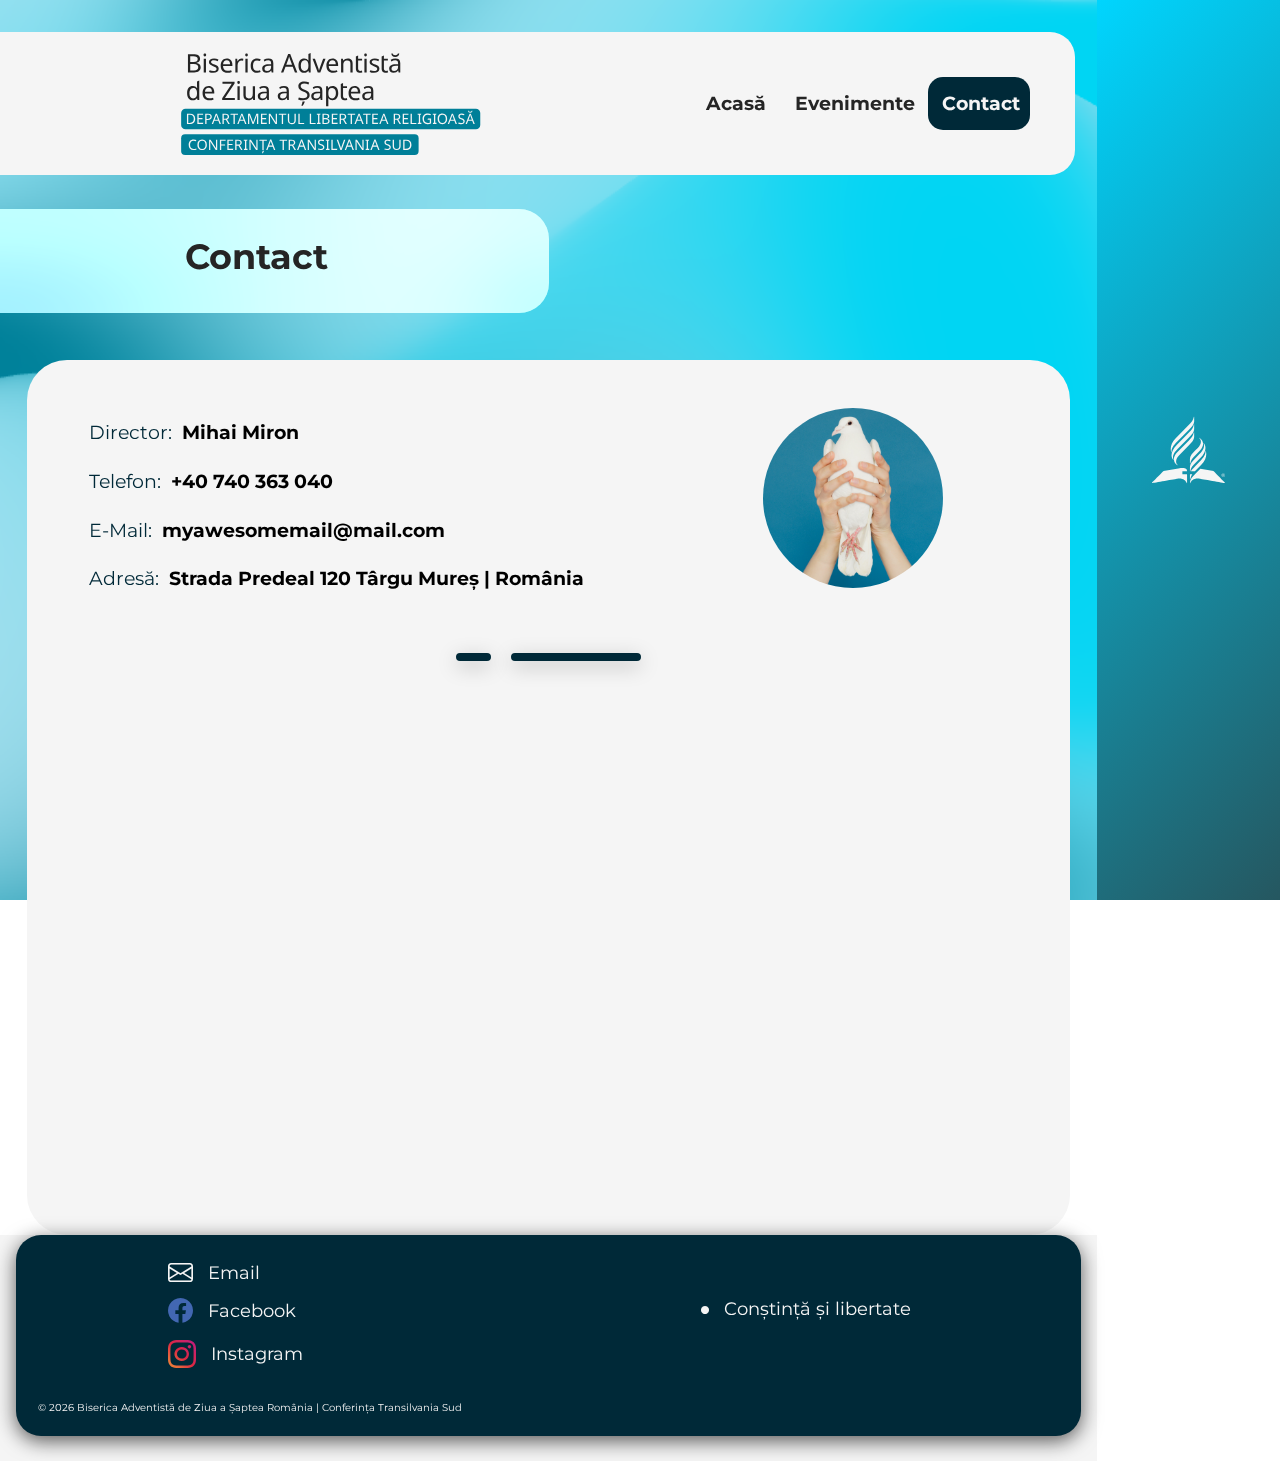
==== contact.html @ 37dcbc88 "adding contact" ====
<!DOCTYPE html>

<html lang="ro">

    <head>
        <meta charset="utf-8">
        <meta name="viewport" content="width=device-width, initial-scale=1.0, viewport-fit=cover">
        <meta name="title" content="Departamentul Libertatea Religioasă | Conferința Transilvania Sud">
        <meta name="description"
            content='Site-ul oficial al departamentul "Libertatea Religioasă" al conferinței Transilvania-Sud'>
        <meta name="keywords" content="">
        <meta name="robots" content="index, follow">
        <meta name="language" content="Romanian">
        <meta name="copyright" content="Victor Greavu">
        <title>Departamentul Libertatea Religioasă | Conferința Transilvania Sud</title>
        <link rel="icon" type="image/png" href="img/favicon.png" />
        <link rel="stylesheet"
            href="https://fonts.googleapis.com/css2?family=Montserrat:ital,wght@0,100;0,200;0,300;0,400;0,500;0,600;0,700;0,900;1,100;1,200;1,300;1,400;1,500;1,600;1,700;1,800;1,900&display=swap">
        <link rel="stylesheet" href="https://cdn.jsdelivr.net/npm/bootstrap-icons@1.5.0/font/bootstrap-icons.css">
        <link href="https://stackpath.bootstrapcdn.com/bootstrap/4.3.1/css/bootstrap.min.css" rel="stylesheet">
        <link rel="stylesheet" href="./css/styles.css" type="text/css">
        <link rel="stylesheet" href="./css/contact-style.css" type="text/css">
    </head>

    <body>
        <!-- The menu overlay -->
        <div id="my-nav-background" class="overlay">
        </div>
        <div id="my-nav" class="overlay-container">
            <div class="overlay-content">
                <!-- Close Button -->
                <div class="close-btn-background">
                    <a href="javascript:void(0)" class="close-btn" onclick="closeNav(); enableScrolling()">&times;</a>
                </div>
                <!-- Menu Buttons -->
                <ul class="overlay-buttons">
                    <li class="overlay-item">
                        <a class="overlay-link" href="./index.html" onclick="closeNav(); enableScrolling()">Acasă</a>
                    </li>
                    <li class="overlay-item">
                        <a class="overlay-link" href="./evenimente.html"
                            onclick="closeNav(); enableScrolling()">Evenimente</a>
                    </li>
                    <li class="overlay-item">
                        <a class="overlay-link" href="./contact.html"
                            onclick="closeNav(); enableScrolling()">Contact</a>
                    </li>
                    <!-- Church Symbol -->
                    <img class="church-logo" src="./img/20211024_biserica_adventista_LR_TransSud_Symbol.svg" alt="Logo">
                    <!-- Paragraph -->
                    <p class="overlay-p">Biserica Adventistă de Ziua a Șaptea România<br>Conferința Transilvania Sud
                    </p>
                </ul>
            </div>

        </div>
        <!-- Gradient -->
        <canvas id="gradient-canvas" data-transition-in></canvas>
        <!-- Sabbath Column -->
        <a class="sabbath-column" id="sabbath-column-button" onclick="openNav(); disableScrolling()">
            <img class="symbol" src="./img/20211024_biserica_adventista_LR_TransSud_Symbol.svg" alt="Logo">
        </a>
        <!-- Navbar -->
        <nav id="navbar-bar" class="navbar my-nav my-menu">
            <div id="navbar-brand" class="navbar-brand">
                <!-- Church Department -->
                <a class="church-name-button brand-name" href="./index.html">
                    <img class="church-name-logo" id="church-name-logo"
                        src="./img/20211024_biserica_adventista_LR_TransSud_L Secondary.svg" alt="Logo">
                </a>
            </div>
            <!-- Buttons -->
            <div class="navbar-nav desktop-nav">
                <div class="link-list">
                    <li class="nav-item">
                        <a class="navbar-button" href="./index.html">
                            <span>Acasă</span>
                        </a>
                    </li>
                    <li class="nav-item">
                        <a class="navbar-button" href="./evenimente.html">
                            <span>Evenimente</span>
                        </a>
                    </li>
                    <li class="nav-item">
                        <a class="navbar-button  active-tab" href="./contact.html">
                            <span>Contact</span>
                        </a>
                    </li>
                </div>
            </div>
            <!-- Mobile Menu -->
            <div class="navbar-toggler">
                <a class="mobile-navbar-button navbar-button" id="mobile-navbar-button"
                    onclick="openNav(); disableScrolling()">
                    <i class=" bi bi-list"></i>
                </a>
            </div>
        </nav>
        <!-- Scroll To Top Button -->
        <button type="button" class="scroll-to-top-btn" id="scroll-to-top-btn">
            <i class="bi bi-chevron-bar-up"></i>
        </button>
        <!-- Main -->
        <main id="main" class="no-blur-filter">
            <div id="banner-title" class="banner">
                <div class="title-container">
                    <div id="title-box" class="title-box">
                        <h1 class="title">Contact</h1>
                    </div>
                </div>
            </div>
            <section class="all-sections">
                <br>
                <br>
                <section class="contact">
                    <div class="row">
                        <div class="col-lg-7 col-md-12">
                            <div class="contact-info">

                                <div class="contact-element">
                                    <span class="contact-element-title">Director: </span>
                                    <span class="contact-element-description">Mihai Miron</span>
                                </div>

                                <div class="contact-element">
                                    <span class="contact-element-title">Telefon: </span>
                                    <a href="tel: +40740363040" class="contact-element-description">+40 740 363 040</a>
                                </div>

                                <div class="contact-element">
                                    <span class="contact-element-title">E-Mail: </span>
                                    <a href="mailto:" class="contact-element-description">myawesomemail@mail.com</a>
                                </div>

                                <div class="contact-element">
                                    <span class="contact-element-title">Adresă: </span>
                                    <a href="https://goo.gl/maps/DWB1wqskMsj88vGY6" target="_blank"
                                        class="contact-element-description">Strada Predeal 120 Târgu
                                        Mureș | România</a>
                                </div>

                            </div>
                        </div>
                        <div class="col-lg-5 col-md-12">
                            <img class="image-contact" src="img/pigeon.jpg" alt="Pigeon">
                        </div>
                    </div>
                </section>
                <div class="line-container">
                    <div class="line-short"></div>
                    <div class="line-long"></div>
                </div>
                <section class="map-section">
                    <iframe class="map"
                        src="https://www.google.com/maps/embed?pb=!1m18!1m12!1m3!1d2744.607123065281!2d24.571430215773173!3d46.53567566932918!2m3!1f0!2f0!3f0!3m2!1i1024!2i768!4f13.1!3m3!1m2!1s0x474bb7ad84c1d309%3A0x69d29d4b7f79573b!2sStrada%20Predeal%20120%2C%20T%C3%A2rgu%20Mure%C8%99!5e0!3m2!1sen!2sro!4v1660755055687!5m2!1sen!2sro"
                        width="600" height="450" style="border:0;" allowfullscreen="" loading="lazy"
                        referrerpolicy="no-referrer-when-downgrade"></iframe>
                </section>
                <br>
            </section>
            <!-- Footer -->
            <footer>
                <div class="footer-bg">
                    <!-- Social Media -->
                    <div class="row">
                        <div class="col-lg-6 col-md-12">
                            <div class="social-media">
                                <a class="social-media-button" href="mailto: transilvaniasud@adventist.ro"
                                    target="_blank">
                                    <div class="social-media-icon icon-email"><i class="bi bi-envelope"></i></div>
                                    <span>Email</span>
                                </a>
                                <a class="social-media-button" href="https://www.facebook.com/adventistsud"
                                    target="_blank">
                                    <div class="social-media-icon icon-facebook"><i class="bi bi-facebook"></i></div>
                                    <span>Facebook</span>
                                </a>
                                <a class="social-media-button"
                                    href="https://www.instagram.com/conferinta.transilvania.sud" target="_blank">
                                    <div class="social-media-icon icon-instagram">
                                        <h3><i class="bi bi-instagram"></i></h3>
                                    </div><span>Instagram</span>
                                </a>
                            </div>
                        </div>
                        <div class="col-lg-6 col-md-12">
                            <div class="useful-links">
                                <a class="useful-links-button" href="https://constiintasilibertate.ro/" target="_blank">
                                    <div class="useful-links-icon"><i class="bi bi-circle-fill"></i></div>
                                    <span>Conștință și libertate</span>
                                </a>
                            </div>
                        </div>
                    </div>
                    <!-- Copyright -->
                    <div class="copyright">
                        <a class="copyright" id="copyright" href="https://adventistsud.ro" target="_blank"></a>
                    </div>
                </div>
            </footer>
        </main>
        <script src="https://ajax.googleapis.com/ajax/libs/jquery/3.6.0/jquery.min.js"></script>
        <script src="./js/script.js"></script>
        <script type="module" src="./js/scriptGradient.js"></script>
    </body>

</html>
---- css/styles.css ----
/* General */
html * {
    font-family: 'Montserrat';
    box-sizing: border-box;
}

html,
body {
    height: 100vh;
    width: 100%;
    scroll-behavior: smooth;
}

.row {
    margin: 0;
}

a:hover {
    text-decoration: none;
    color: #f5f5f5;
}

p {
    margin: 0;
}

#main {
    width: 85.72%;
}

/* Show/Hide Elements */
.elements-hide {
    transition: 0.5s;
    opacity: 0;
}

.elements-visible {
    transition: 0.5s;
    opacity: 1;
}

/* Gradient */
#gradient-canvas {
    position: fixed;
    height: 100vh;
    width: 100%;
    --gradient-color-1: #9ae1f0;
    --gradient-color-2: #cbdfeb;
    --gradient-color-3: #007f98;
    --gradient-color-4: #00d5f3;
    z-index: -2;
}

/* Menu Overlay */
.overlay {
    -webkit-backdrop-filter: blur(40px) contrast(90%);
    backdrop-filter: blur(40px) contrast(90%);
    position: fixed;
    padding: 0 1rem 1rem;
    height: 100%;
    width: 100%;
    right: 0%;
    z-index: -5;
    opacity: 0;
    transition: .5s;
}

.overlay-container {
    position: fixed;
    padding: 0 1rem 1rem;
    width: 85.68%;
    right: -100%;
    height: 100%;
    background-color: rgba(0, 127, 152, 0.75);
    border-radius: 4vh 0 0 4vh;
    display: flex;
    justify-content: left;
    align-items: flex-start;
    text-align: left;
    z-index: 6;
    transition: right .4s ease-in-out;
}

/* Position the content inside the overlay */
.overlay-content {
    height: 100%;
    overflow-y: scroll;
    right: 7rem;
    display: flex;
    flex-direction: column;
    justify-content: center;
    overflow: hidden;
}

.overlay-buttons {
    display: flex;
    list-style: none;
    flex-direction: column;
    padding-inline-start: 20px;
}

/* The navigation links inside the overlay */
.overlay-link {
    padding: 8px;
    text-decoration: none;
    color: #f5f5f5;
    display: block;
    transition: 0.3s;
    font-size: 40px;
    max-width: 0;
}

.overlay-link:hover,
.overlay-link:focus,
.close-btn:hover,
.close-btn:focus {
    color: #255760;
}

/* Position the close button (top left corner) */
.close-btn-background {
    position: absolute;
    top: 1rem;
    left: -15.5%;
    color: #f5f5f5;
    width: 3rem;
    height: 3rem;
    padding: .6rem;
    border-radius: 50%;
    background-color: rgb(0, 127, 152);
    font-size: 2.7rem;
    line-height: 1.7rem;
    text-align: center;
    cursor: pointer;
    transition: .4s;
}

.close-btn-background:hover {
    background-color: whitesmoke;
    transition: .4s;
}

.close-btn-background:hover>.close-btn {
    color: #255760;
    transition: .4s;
}

.close-btn {
    color: whitesmoke;
}

.church-logo {
    width: 4rem;
    padding: 1em 0 2em 0;
}

.overlay-p {
    color: whitesmoke;
    font-size: 1.2rem;
    cursor: default;
}

/* Sabbath Column */
.sabbath-column {
    position: fixed;
    /* height: calc(100vh - calc(100vh - 100%)); */
    height: 100vh;
    right: 0;
    width: 14.28%;
    background-image: linear-gradient(-45deg, #255760 0%, #00d5fe 100%);
    display: flex;
    align-items: center;
    justify-content: center;
    z-index: 4;
}

.sabbath-column:before {
    position: absolute;
    top: 0;
    right: 0;
    bottom: 0;
    left: 0;
    content: "";
    display: flex;
    align-items: center;
    justify-content: center;
    background-image: linear-gradient(-45deg, #00d5fe 0%, #255760 100%);
    z-index: -1;
    transition: 0.3s linear;
    opacity: 0;
}

.sabbath-column:hover:before {
    opacity: 1;
    cursor: pointer;
}

#navbar {
    transition: .5s;
}

#mobile-navbar-button {
    transition: .5s;
}

/* --- Navbar --- */
#navbar-bar {
    display: flex;
    position: fixed;
    top: 2em;
    flex-wrap: nowrap;
    z-index: 5;
    transition: .4s;
}

.my-menu {
    background-color: whitesmoke;
    flex-direction: row;
    justify-content: space-between;
    border-top-right-radius: 25px;
    border-bottom-right-radius: 25px;
    width: 84%
}

.desktop-nav {
    position: absolute;
    right: 4%;
}

.my-nav .navbar-brand .brand-name {
    display: flex;
    flex-direction: column;
    width: -webkit-fit-content;
    width: -moz-fit-content;
    width: fit-content;
    text-decoration: none;
    color: #252525;
}

.navbar-nav.desktop-nav .link-list {
    display: flex;
    justify-content: flex-end;
    flex-direction: row;
}

.my-nav .navbar-nav .nav-item {
    width: -webkit-fit-content;
    width: -moz-fit-content;
    width: fit-content;
}

.navbar-button {
    font-size: 1.2rem;
    font-weight: 700;
    color: #252525;
    display: flex;
    justify-content: left;
    transition: .4s;
    display: flex;
    align-items: center;
    margin: 0 2%;
    border-radius: 15px;
    padding: 4px 6px;
}

.navbar-button:hover {
    color: #f5f5f5;
    background-color: #002938;
    border-radius: 15px;
    transition: .4s;
}

.active-tab {
    color: #f5f5f5;
    background-color: #002938;
    border-radius: 15px;
}

.navbar-button span {
    display: flex;
    align-items: center;
    padding: .5rem;

}

.navbar-toggler {
    position: absolute;
    right: 4%;
}

/* Mobile Navbar */
.mobile-navbar-button {
    border: 3pt solid #002938;
    color: #002938;
    height: 60px;
    width: 60px;
    background: whitesmoke;
    border-radius: 50px;
    cursor: pointer;
    display: flex;
    align-items: center;
    justify-content: center;
}

.mobile-navbar-button:hover {
    color: whitesmoke !important;
    background-color: #002938;
    border-color: whitesmoke;
    border-radius: 50px;
}

i.bi.bi-list {
    font-size: 1.8em;
}

/* Church Name */
.church-name-logo {
    width: 35vh;
    z-index: 5;
    object-fit: cover;
}

/* --- Sections --- */
.all-sections {
    margin: auto;
    color: #252525;
    background: #f5f5f5;
    max-width: 1240px;
    width: 95%;
}

/* --- Footer --- */
footer {
    display: flex;
    background-color: #f5f5f5;
    text-align: initial;
    color: #f5f5f5;
    justify-content: center;
    padding-bottom: 25px !important;
}

.footer-bg {
    background-color: #002938;
    width: 97%;
    border-radius: 25px;
    box-shadow: 0px 5px 20px rgba(0, 0, 0, 0.65);
}

footer .col-bg-6,
footer .col-md-12 {
    display: grid;
    align-items: left;
    justify-content: left;
    padding-left: 14.28%;
}

/* --- Social Media Buttons --- */
.social-media {
    display: block;
    padding: 20px 0px 20px 0px;
}

.social-media-button {
    display: flex;
    justify-content: left;
    font-size: 18px;
}

.social-media-button .social-media-icon {
    display: flex;
    align-items: center;
}

.social-media-button span {
    display: flex;
    align-items: center;
    color: #f5f5f5;
}

.social-media-icon {
    margin-right: 15px;
    font-size: 25px;
}

.icon-email {
    color: #f5f5f5;
}

.icon-facebook {
    color: #4267B2;
}

.icon-instagram h3 {
    background: #f09433;
    background: -moz-linear-gradient(45deg, #f09433 0%, #e6683c 25%, #dc2743 50%, #cc2366 75%, #bc1888 100%);
    background: -webkit-linear-gradient(45deg, #f09433 0%, #e6683c 25%, #dc2743 50%, #cc2366 75%, #bc1888 100%);
    background: linear-gradient(45deg, #f09433 0%, #e6683c 25%, #dc2743 50%, #cc2366 75%, #bc1888 100%);
    filter: progid: DXImageTransform.Microsoft.gradient(startColorstr='#f09433', endColorstr='#bc1888', GradientType=1);
    -webkit-background-clip: text;
    background-clip: text;
    -webkit-text-fill-color: transparent;
    margin-top: 8px;
}

.icon-instagram i:before {
    display: inline;
}

.social-media-button span:hover {
    text-decoration: underline;
}

/* Useful Links */
.useful-links-button {
    display: flex;
    color: #f5f5f5;
    font-size: 18px;
}

.useful-links-button:hover {
    text-decoration: underline;
}

.useful-links-icon {
    display: flex;
    align-items: center;
    margin-right: 15px;
    font-size: 8px;
}


/* --- Copyright --- */
.copyright {
    display: flex;
    cursor: pointer;
    text-decoration: #f5f5f5;
    color: #f5f5f5;
    margin: 0% 0% 1% 1%;
    font-size: 10px;
}

.copyright:hover {
    text-decoration: underline;
}

/* Scroll Up Button */
.scroll-to-top-btn {
    display: inline-block;
    position: fixed;
    border: none;
    color: #f5f5f5;
    height: 60px;
    width: 60px;
    margin: 0 5px;
    overflow: hidden;
    background: #002938;
    border-radius: 50px;
    cursor: pointer;
    align-items: center;
    justify-content: center;
    text-align: center;
    bottom: 50px;
    right: 1.5%;
    z-index: 100;
    opacity: 0;
    transform: translateY(150px);
    transition: all .5s ease;
    box-shadow: 0px 5px 20px rgba(0, 0, 0, 0.65);
}

.scroll-to-top-btn:hover {
    opacity: 1;
}

i.bi.bi-chevron-bar-up {
    font-size: 1.8em;
}

.show-btn {
    opacity: 0.75;
    transform: translateY(0px);
}

.scroll-to-top-btn:focus {
    outline: none;
}

/* --- Media Queries ---- */

/* Extra small devices (portrait phones, less than 576px)*/
@media (max-width: 576px) {
    .symbol {
        max-width: 90%;
    }

    .desktop-nav {
        visibility: hidden;
    }

    .my-nav .navbar-brand {
        padding-left: 0%;
    }

    .banner-button {
        font-size: 25px;
    }

    .overlay-link {
        font-size: 30px
    }

    .overlay-p {
        font-size: .7rem;
    }

    .copyright {
        font-size: 12px;
    }

    .church-name-logo {
        width: 23vh;

    }

    .desktop-navbar {
        visibility: hidden;
    }

    .banner-wrapper .banner-button:nth-child(1):hover {
        width: 2.2em;
    }

    .copyright {
        text-align: center;
        justify-content: center;
    }

    .social-media-button {
        justify-content: center;
    }

    footer .col-bg-6,
    footer .col-md-12 {
        display: grid;
        align-items: center;
        justify-content: center;
        padding-left: 0;
    }

    .useful-links-button {
        padding-bottom: 30px;
    }

    .all-sections {
        border-radius: 0;
        width: 100%;
    }
}

/* Small devices (landscape phones, 576px and up) */
@media (min-width: 576px) {
    .desktop-nav {
        visibility: hidden;
    }

    .my-nav .navbar-brand {
        padding-left: 0%;
    }

    .symbol {
        max-width: 70%;
    }

    .banner-button {
        font-size: 30px;
    }

    .banner {
        background-attachment: scroll;
    }

    .navbar-toggler {
        visibility: visible;
    }

    .desktop-nav {
        visibility: hidden;
    }

    .banner-wrapper .banner-button:nth-child(1):hover {
        width: 2.2em;
    }

    .social-media-button {
        justify-content: center;
    }

    footer .col-bg-6,
    footer .col-md-12 {
        display: grid;
        align-items: center;
        justify-content: center;
        padding-left: 0;
    }

    .useful-links-button {
        padding-bottom: 30px;
    }

    .all-sections {
        border-radius: 40px;
    }
}

/* Medium devices (tablets, 768px and up) */
@media (min-width: 768px) {
    body {
        text-align: initial;
    }

    .banner-wrapper .banner-button:nth-child(1):hover {
        width: 6.5em;
    }

    .social-media-button {
        justify-content: center;
    }

    footer .col-bg-6,
    footer .col-md-12 {
        display: grid;
        align-items: center;
        justify-content: center;
        padding-left: 0;
    }

    .useful-links-button {
        padding-bottom: 30px;
    }


}

/* Large devices (desktops, 992px and up) */
@media (min-width: 992px) {

    .my-nav .navbar-brand {
        padding-left: 15%;
    }

    .church-name-logo {
        left: 13%;
    }

    .social-media-button {
        justify-content: left;
    }

    footer .col-bg-6,
    footer .col-md-12 {
        display: grid;
        align-items: left;
        justify-content: left;
        padding-left: 14.28%;
    }

    .useful-links-button {
        padding-bottom: 15px;
    }
}

/* Extra large devices (large desktops, 1200px and up) */
@media (min-width: 1200px) {

    .symbol {
        max-width: 40%;
    }

    .navbar-toggler {
        visibility: hidden;
    }

    .desktop-nav {
        visibility: visible;
    }
}
---- css/contact-style.css ----
/* --- Tite --- */
#banner-title {
    height: 40vh;
    top: 9vh;
    position: relative;
}

.title {
    margin-left: 20px;
    padding-right: 10%;
    top: 40%;
    color: #252525;
    font-weight: 700;
    cursor: default;
    border-radius: 0 30px 30px 0;
}

.title-container {
    transition-duration: 300ms;
    z-index: -1;
    height: 100%;
    display: flex;
    align-items: center;
}

.title-box {
    background-color: rgba(255, 255, 255, 0.5);
    font-family: sans-serif;
    -webkit-backdrop-filter: blur(40px) contrast(90%) brightness(150%);
    backdrop-filter: blur(40px) contrast(90%) brightness(150%);
    border-radius: 0 30px 30px 0;
    max-height: 50%;
    padding: 3vh 0;
}

/* Line */
.line-container {
    display: flex;
    justify-content: center;
    margin-top: 50px;
}

.line-short {
    text-align: right;
    justify-content: right;
    width: 35px;
    border: 4px solid #002938;
    background: #002938;
    border-radius: 10px;
    margin-top: 0px;
    box-shadow: 0px 5px 20px rgba(0, 0, 0, 0.25);
}

.line-long {
    align-items: center;
    width: 130px;
    border: 4px solid #002938;
    background: #002938;
    border-radius: 10px;
    margin-left: 20px;
    margin-top: 0px;
    box-shadow: 0px 5px 20px rgba(0, 0, 0, 0.25);
}

/* Sections */

.col-md-12,
.col-lg-6 {
    display: grid;
    align-items: center;
    justify-content: center;
}

/* Contact Section */
.contact-info {
    display: flex;
    flex-direction: column;
    white-space: nowrap;
}

.contact-element {
    display: flex;
    justify-content: left;
    text-align: center;
    font-size: 1.2rem;
    padding: 10px 0;
}

.contact-element-title {
    color: #002938;
    margin-right: 2%;
}

.contact-element-description {
    font-weight: bold;
    color: black;
}

.contact-element-description:hover {
    text-decoration: underline;
    color: black;
}

.image-contact {
    width: 90%;
    border-radius: 50%;
    transition: all 0.6s ease-out;
    margin: auto;
    width: 20vh;
}

/* Map Section */
.map-section {
    display: flex;
    justify-content: center;
    align-items: center;
}

.map {
    border-radius: 30px;
    width: 100%;
    margin: 50px;
}

/* --- Media Queries ---- */

/* Extra small devices (portrait phones, less than 576px)*/
@media (max-width: 576px) {
    .symbol {
        max-width: 90%;
    }

    .title-box {
        width: 100%;
        border-radius: 0;
    }

    .title {
        font-size: 30px;
        padding-left: 0%;
        border-radius: 0;
    }

    .resource-category-title,
    .about-subtitle {
        font-size: 25px;
    }

    .image-contact {
        margin-top: 30px;
    }

    .contact-element {
        flex-direction: column;
        font-size: .9rem;
    }
}

/* Small devices (landscape phones, 576px and up) */
@media (min-width: 576px) {
    .title-box {
        width: 75%;
        border-radius: 0 30px 30px 0;
    }

    .title {
        font-size: 30px;
        padding-left: 0%;
        border-radius: 0 30px 30px 0;
    }

    .aboutName {
        font-size: 45px;
    }

    .contact-element {

        flex-direction: column;
    }

    .image-contact {
        margin-top: 30px;
    }
}

/* Medium devices (tablets, 768px and up) */
@media (min-width: 768px) {}

/* Large devices (desktops, 992px and up) */
@media (min-width: 992px) {
    .title {
        font-size: 35px;
        padding-left: 30%;
    }

    .title-box {
        width: 50%;
    }

    .contact-element {
        display: flex;
        flex-direction: row;
    }

    .image-contact {
        margin-top: 0px;
    }
}

/* Extra large devices (large desktops, 1200px and up) */
@media (min-width: 1200px) {
    .title {
        font-size: 35px;
    }
}
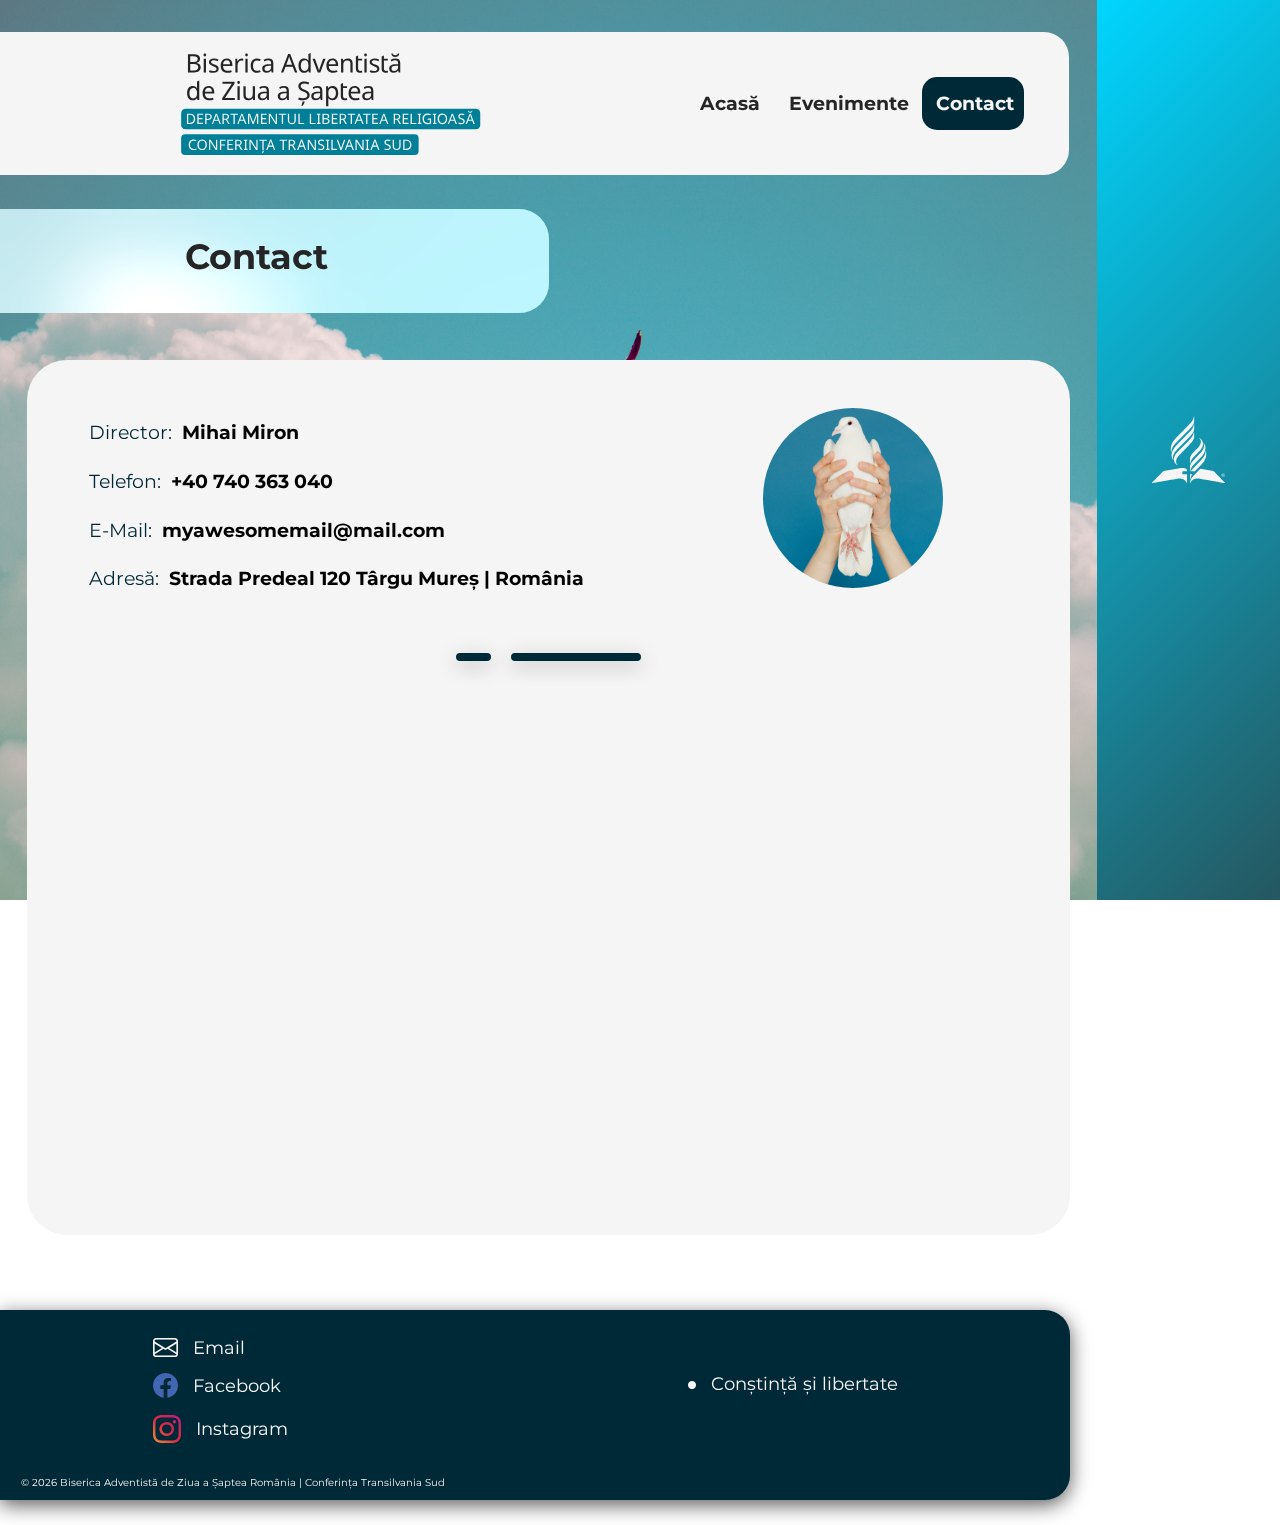
==== commit afb9799a: "nre background + fixes" ====
--- a/contact.html
+++ b/contact.html
@@ -54,8 +54,6 @@
             </div>
 
         </div>
-        <!-- Gradient -->
-        <canvas id="gradient-canvas" data-transition-in></canvas>
         <!-- Sabbath Column -->
         <a class="sabbath-column" id="sabbath-column-button" onclick="openNav(); disableScrolling()">
             <img class="symbol" src="./img/20211024_biserica_adventista_LR_TransSud_Symbol.svg" alt="Logo">
@@ -101,6 +99,8 @@
         <button type="button" class="scroll-to-top-btn" id="scroll-to-top-btn">
             <i class="bi bi-chevron-bar-up"></i>
         </button>
+        <!-- Background Image -->
+        <div class="img-src"></div>
         <!-- Main -->
         <main id="main" class="no-blur-filter">
             <div id="banner-title" class="banner">
@@ -202,7 +202,6 @@
         </main>
         <script src="https://ajax.googleapis.com/ajax/libs/jquery/3.6.0/jquery.min.js"></script>
         <script src="./js/script.js"></script>
-        <script type="module" src="./js/scriptGradient.js"></script>
     </body>
 
 </html>
--- a/css/styles.css
+++ b/css/styles.css
@@ -11,6 +11,20 @@
     scroll-behavior: smooth;
 }
 
+.img-src {
+    position: fixed;
+    top: 0;
+    height: 100vh;
+    left: 0;
+    right: 0;
+    z-index: -1;
+    background: rgba(0, 0, 0, 0)url(../img/backgroundPicture.jpg);
+    background-position: center center;
+    -webkit-background-size: cover;
+    -o-background-size: cover;
+    background-size: cover;
+}
+
 .row {
     margin: 0;
 }
@@ -37,18 +51,6 @@
 .elements-visible {
     transition: 0.5s;
     opacity: 1;
-}
-
-/* Gradient */
-#gradient-canvas {
-    position: fixed;
-    height: 100vh;
-    width: 100%;
-    --gradient-color-1: #9ae1f0;
-    --gradient-color-2: #cbdfeb;
-    --gradient-color-3: #007f98;
-    --gradient-color-4: #00d5f3;
-    z-index: -2;
 }
 
 /* Menu Overlay */
@@ -219,7 +221,7 @@
     justify-content: space-between;
     border-top-right-radius: 25px;
     border-bottom-right-radius: 25px;
-    width: 84%
+    width: 83.5%
 }
 
 .desktop-nav {
@@ -290,7 +292,6 @@
 
 /* Mobile Navbar */
 .mobile-navbar-button {
-    border: 3pt solid #002938;
     color: #002938;
     height: 60px;
     width: 60px;
@@ -303,10 +304,7 @@
 }
 
 .mobile-navbar-button:hover {
-    color: whitesmoke !important;
-    background-color: #002938;
-    border-color: whitesmoke;
-    border-radius: 50px;
+    background-color: whitesmoke;
 }
 
 i.bi.bi-list {
@@ -331,18 +329,17 @@
 
 /* --- Footer --- */
 footer {
-    display: flex;
-    background-color: #f5f5f5;
+    margin-top: 75px;
+    display: flex;
     text-align: initial;
     color: #f5f5f5;
-    justify-content: center;
     padding-bottom: 25px !important;
 }
 
 .footer-bg {
     background-color: #002938;
-    width: 97%;
-    border-radius: 25px;
+    width: 97.5%;
+    border-radius: 0 25px 25px 0;
     box-shadow: 0px 5px 20px rgba(0, 0, 0, 0.65);
 }
 
@@ -435,7 +432,7 @@
     cursor: pointer;
     text-decoration: #f5f5f5;
     color: #f5f5f5;
-    margin: 0% 0% 1% 1%;
+    padding: 0% 0% .5% 1%;
     font-size: 10px;
 }
 
--- a/css/contact-style.css
+++ b/css/contact-style.css
@@ -96,9 +96,15 @@
     color: black;
 }
 
-.contact-element-description:hover {
+.contact-element:nth-child(2) .contact-element-description:hover,
+.contact-element:nth-child(3) .contact-element-description:hover,
+.contact-element:nth-child(4) .contact-element-description:hover {
     text-decoration: underline;
     color: black;
+}
+
+.contact-element span {
+    cursor: default;
 }
 
 .image-contact {
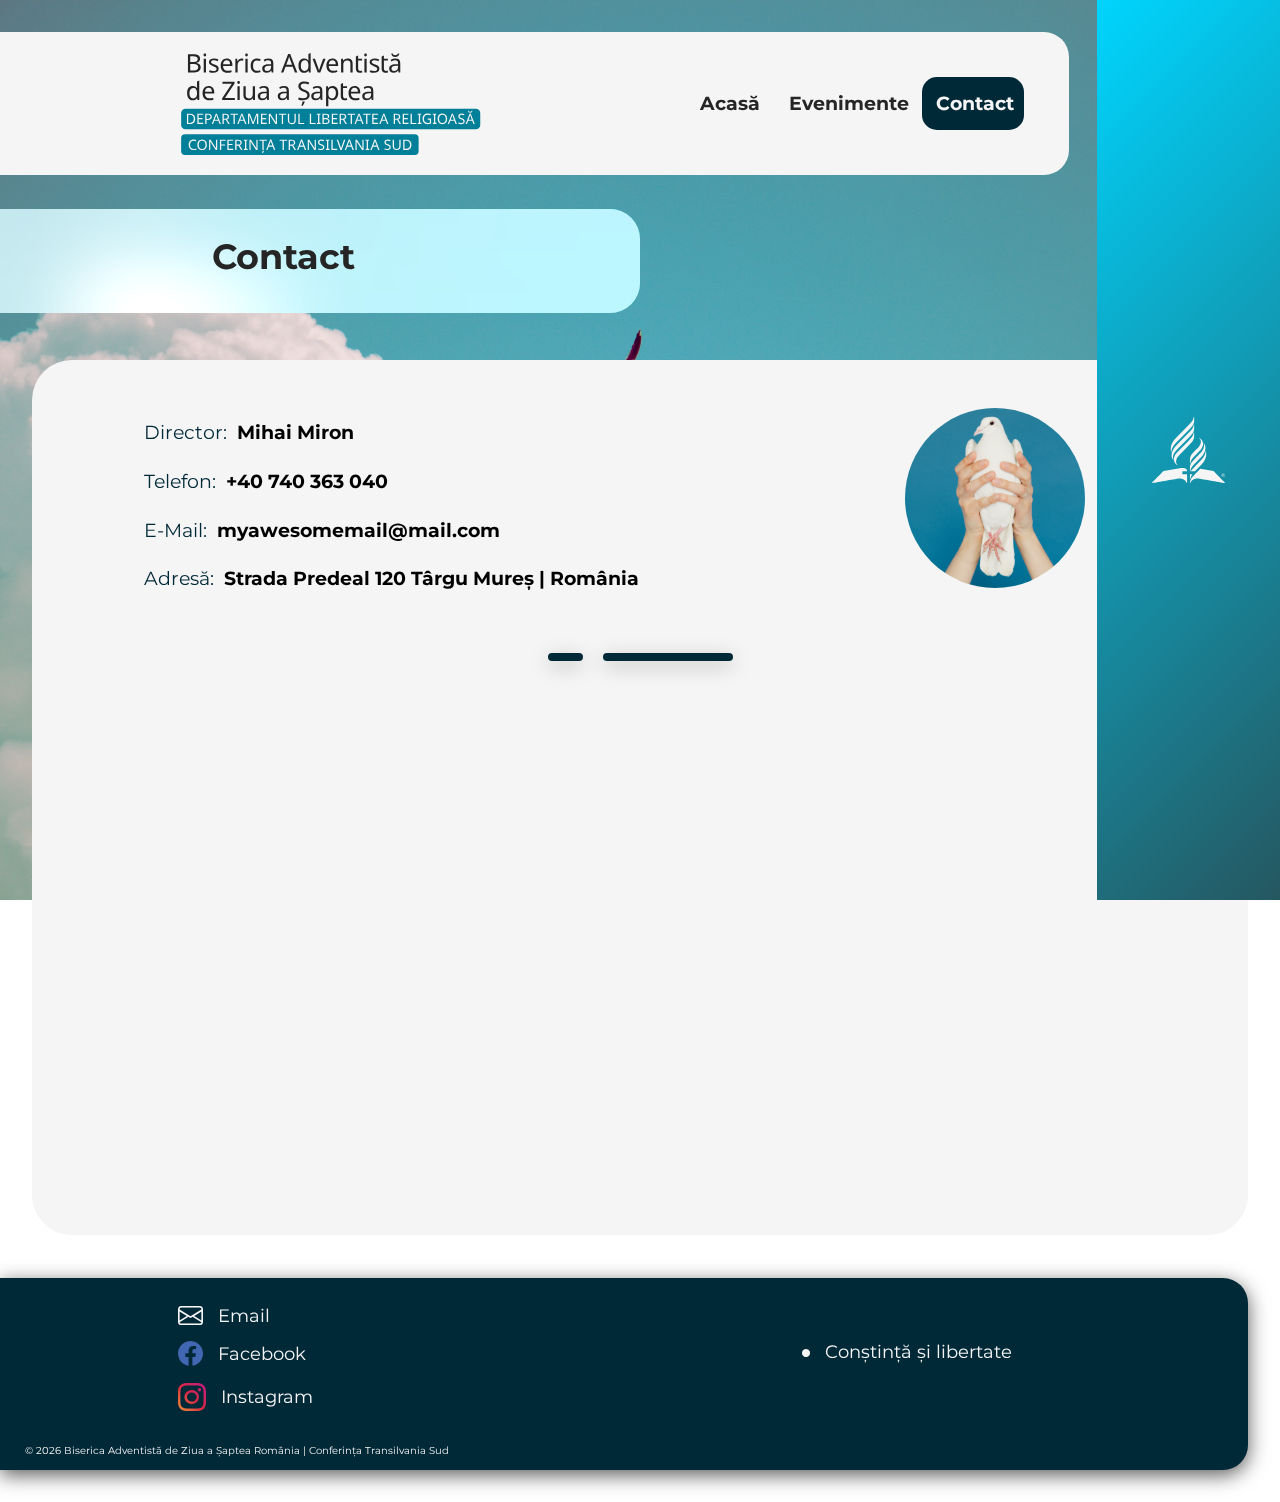
==== commit c6bc4e8f: "removing old html" ====
--- a/contact.html
+++ b/contact.html
@@ -91,7 +91,7 @@
             <div class="navbar-toggler">
                 <a class="mobile-navbar-button navbar-button" id="mobile-navbar-button"
                     onclick="openNav(); disableScrolling()">
-                    <i class=" bi bi-list"></i>
+                    <img src="./img/mobile_menu_toggle.svg" alt="menu toggler">
                 </a>
             </div>
         </nav>
@@ -102,7 +102,7 @@
         <!-- Background Image -->
         <div class="img-src"></div>
         <!-- Main -->
-        <main id="main" class="no-blur-filter">
+        <main>
             <div id="banner-title" class="banner">
                 <div class="title-container">
                     <div id="title-box" class="title-box">
--- a/css/styles.css
+++ b/css/styles.css
@@ -333,7 +333,8 @@
     display: flex;
     text-align: initial;
     color: #f5f5f5;
-    padding-bottom: 25px !important;
+    position: relative;
+    bottom: 2em;
 }
 
 .footer-bg {
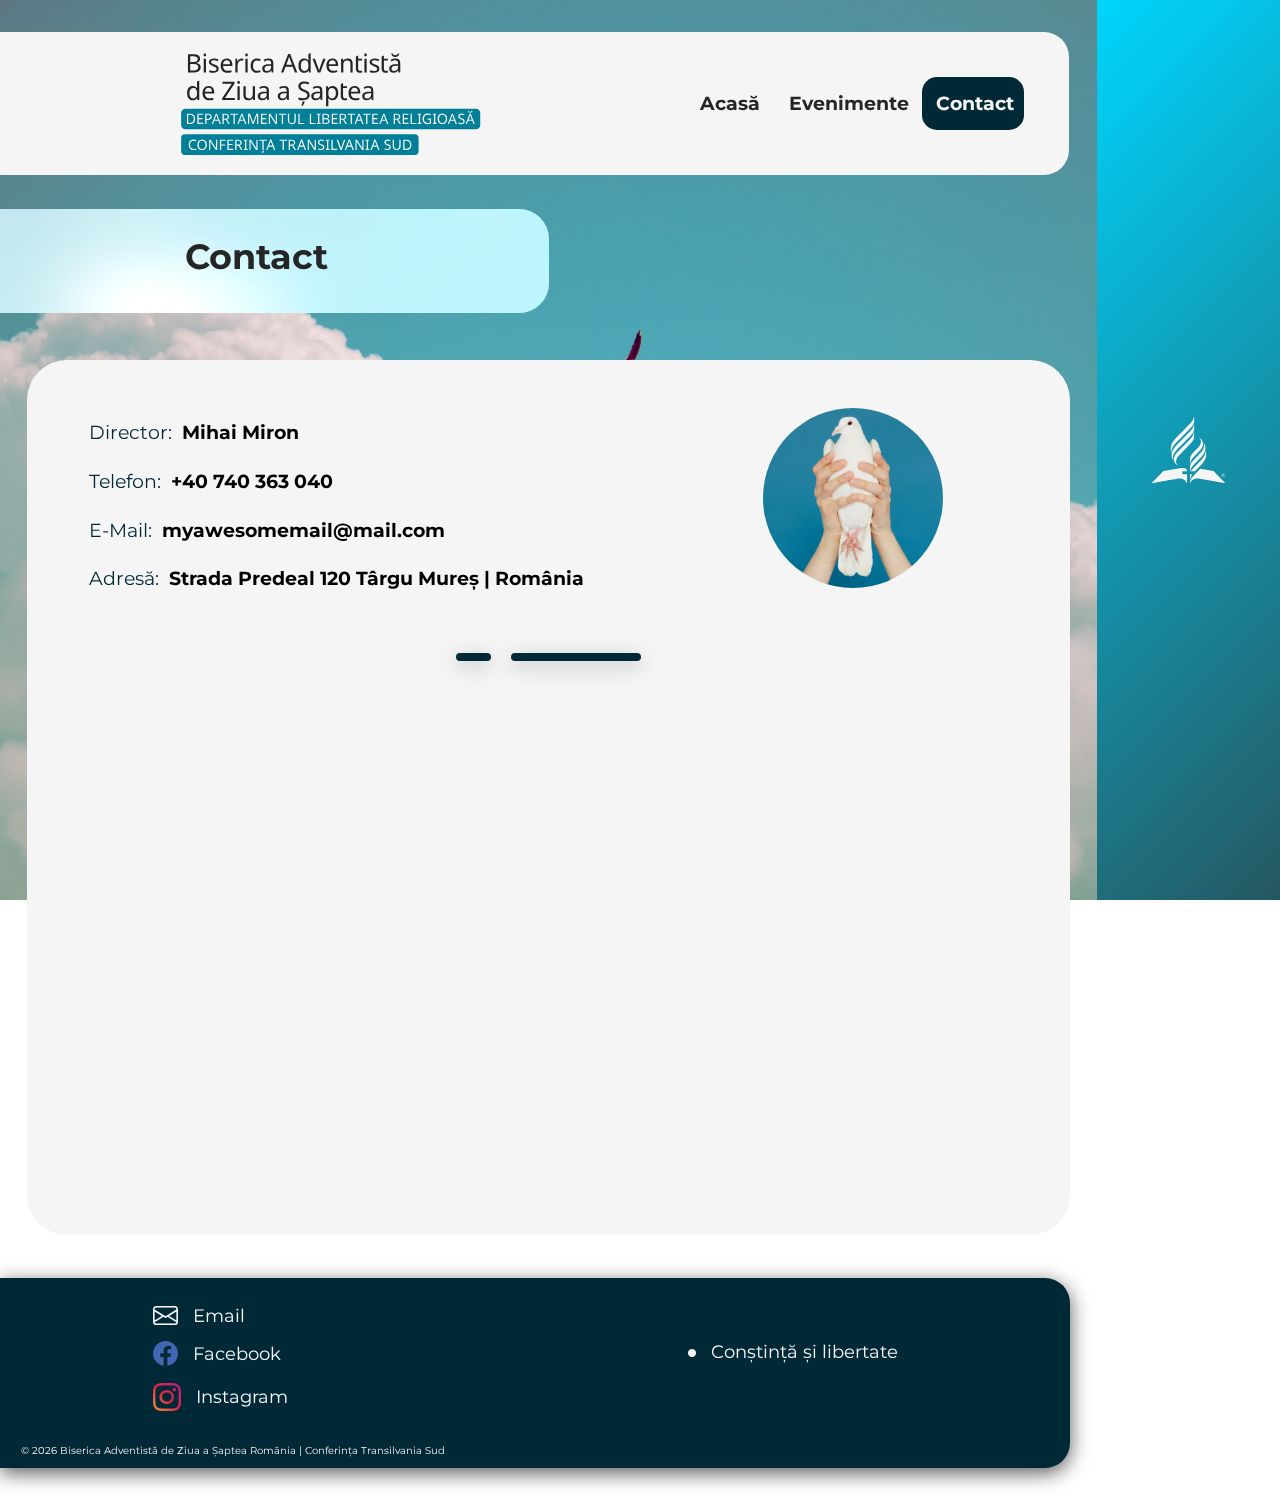
==== commit 57816058: "fixing error" ====
--- a/contact.html
+++ b/contact.html
@@ -102,7 +102,7 @@
         <!-- Background Image -->
         <div class="img-src"></div>
         <!-- Main -->
-        <main>
+        <main id="main">
             <div id="banner-title" class="banner">
                 <div class="title-container">
                     <div id="title-box" class="title-box">
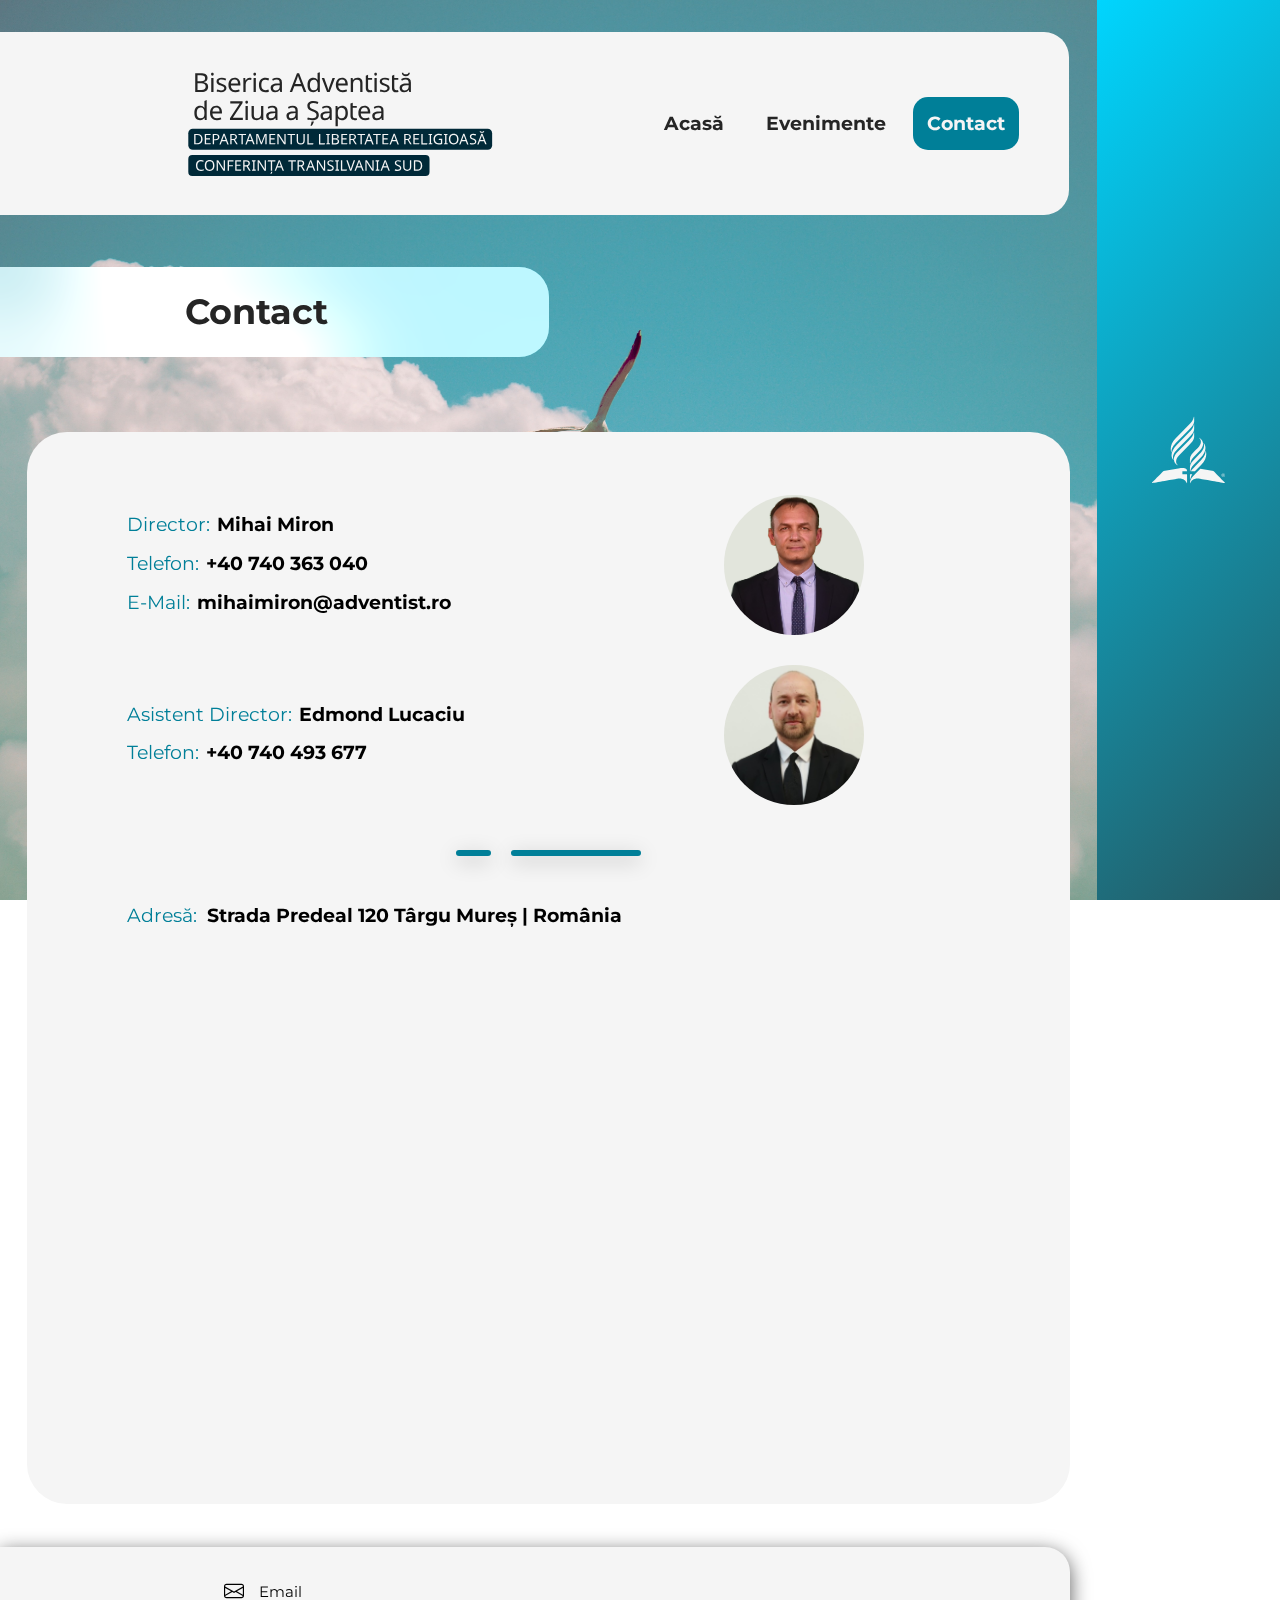
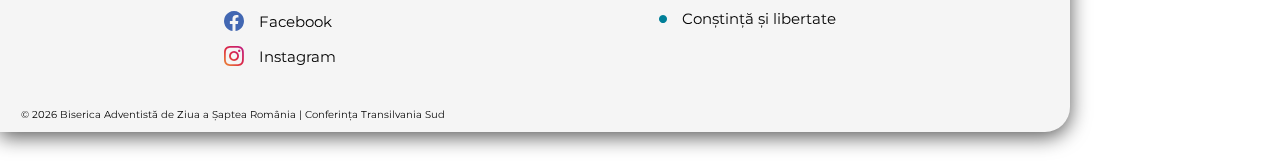
==== commit fca81b86: "adding animations and contact data" ====
--- a/contact.html
+++ b/contact.html
@@ -34,14 +34,13 @@
                 </div>
                 <!-- Menu Buttons -->
                 <ul class="overlay-buttons">
-                    <li class="overlay-item">
+                    <li class="overlay-item menu-button-fade-1 hide-menu-elements-fade">
                         <a class="overlay-link" href="./index.html" onclick="closeNav(); enableScrolling()">Acasă</a>
                     </li>
-                    <li class="overlay-item">
-                        <a class="overlay-link" href="./evenimente.html"
-                            onclick="closeNav(); enableScrolling()">Evenimente</a>
-                    </li>
-                    <li class="overlay-item">
+                    <li class="overlay-item menu-button-fade-2 hide-menu-elements-fade">
+                        <a class="overlay-link" href="#" onclick="closeNav(); enableScrolling()">Evenimente</a>
+                    </li>
+                    <li class="overlay-item menu-button-fade-3 hide-menu-elements-fade">
                         <a class="overlay-link" href="./contact.html"
                             onclick="closeNav(); enableScrolling()">Contact</a>
                     </li>
@@ -50,9 +49,14 @@
                     <!-- Paragraph -->
                     <p class="overlay-p">Biserica Adventistă de Ziua a Șaptea România<br>Conferința Transilvania Sud
                     </p>
+                    <div class="menu-useful-links">
+                        <a class="menu-useful-links-button" href="https://constiintasilibertate.ro/" target="_blank">
+                            <div class="menu-useful-links-icon"><i class="bi bi-circle-fill"></i></div>
+                            <span>Conștință și libertate</span>
+                        </a>
+                    </div>
                 </ul>
             </div>
-
         </div>
         <!-- Sabbath Column -->
         <a class="sabbath-column" id="sabbath-column-button" onclick="openNav(); disableScrolling()">
@@ -76,7 +80,7 @@
                         </a>
                     </li>
                     <li class="nav-item">
-                        <a class="navbar-button" href="./evenimente.html">
+                        <a class="navbar-button" href="#">
                             <span>Evenimente</span>
                         </a>
                     </li>
@@ -117,33 +121,41 @@
                     <div class="row">
                         <div class="col-lg-7 col-md-12">
                             <div class="contact-info">
-
                                 <div class="contact-element">
                                     <span class="contact-element-title">Director: </span>
                                     <span class="contact-element-description">Mihai Miron</span>
                                 </div>
-
                                 <div class="contact-element">
                                     <span class="contact-element-title">Telefon: </span>
                                     <a href="tel: +40740363040" class="contact-element-description">+40 740 363 040</a>
                                 </div>
-
                                 <div class="contact-element">
                                     <span class="contact-element-title">E-Mail: </span>
-                                    <a href="mailto:" class="contact-element-description">myawesomemail@mail.com</a>
-                                </div>
-
-                                <div class="contact-element">
-                                    <span class="contact-element-title">Adresă: </span>
-                                    <a href="https://goo.gl/maps/DWB1wqskMsj88vGY6" target="_blank"
-                                        class="contact-element-description">Strada Predeal 120 Târgu
-                                        Mureș | România</a>
-                                </div>
-
+                                    <a href="mailto:mihaimiron@adventist.ro"
+                                        class="contact-element-description">mihaimiron@adventist.ro</a>
+                                </div>
                             </div>
                         </div>
                         <div class="col-lg-5 col-md-12">
-                            <img class="image-contact" src="img/pigeon.jpg" alt="Pigeon">
+                            <img class="image-contact" src="img/director.jpg" alt="Director">
+                        </div>
+                    </div>
+                    <div class="row">
+                        <div class="col-lg-7 col-md-12">
+                            <div class="contact-info">
+                                <div class="contact-element">
+                                    <span class="contact-element-title">Asistent Director: </span>
+                                    <span class="contact-element-description">Edmond Lucaciu
+                                    </span>
+                                </div>
+                                <div class="contact-element">
+                                    <span class="contact-element-title">Telefon: </span>
+                                    <a href="tel: +40740493677" class="contact-element-description">+40 740 493 677</a>
+                                </div>
+                            </div>
+                        </div>
+                        <div class="col-lg-5 col-md-12">
+                            <img class="image-contact" src="img/asistentDirector.jpg" alt="Director Assistant">
                         </div>
                     </div>
                 </section>
@@ -151,7 +163,18 @@
                     <div class="line-short"></div>
                     <div class="line-long"></div>
                 </div>
-                <section class="map-section">
+                <div class="row">
+                    <div class="col-lg-7 col-md-12">
+                        <div class="contact-element">
+                            <span class="contact-element-title">Adresă: </span>
+                            <a href="https://goo.gl/maps/DWB1wqskMsj88vGY6" target="_blank"
+                                class="contact-element-description-address">Strada Predeal 120 Târgu
+                                Mureș | România</a>
+                        </div>
+                    </div>
+                </div>
+                </div>
+                <section class="map-section reveal">
                     <iframe class="map"
                         src="https://www.google.com/maps/embed?pb=!1m18!1m12!1m3!1d2744.607123065281!2d24.571430215773173!3d46.53567566932918!2m3!1f0!2f0!3f0!3m2!1i1024!2i768!4f13.1!3m3!1m2!1s0x474bb7ad84c1d309%3A0x69d29d4b7f79573b!2sStrada%20Predeal%20120%2C%20T%C3%A2rgu%20Mure%C8%99!5e0!3m2!1sen!2sro!4v1660755055687!5m2!1sen!2sro"
                         width="600" height="450" style="border:0;" allowfullscreen="" loading="lazy"
--- a/css/styles.css
+++ b/css/styles.css
@@ -1,4 +1,4 @@
-/* General */
+/* --- General --- */
 html * {
     font-family: 'Montserrat';
     box-sizing: border-box;
@@ -42,6 +42,67 @@
     width: 85.72%;
 }
 
+/* --- Fade In/Out classes --- */
+
+.reveal {
+    filter: blur(5px);
+    transform: translateY(10%);
+    opacity: 0;
+    transition: all 1.5s;
+}
+
+.reveal.active {
+    filter: blur(0);
+    transform: translateY(0%);
+    opacity: 1;
+}
+
+.hide-menu-elements-fade {
+    opacity: 0;
+    filter: blur(5px);
+    transform: translateX(50%);
+    transition: all 1s !important;
+}
+
+.show-elements-fade {
+    opacity: 1;
+    filter: blur(0);
+    transform: translateY(0);
+    transform: translateX(0);
+}
+
+.button-fade-2 {
+    transition-delay: 200ms !important;
+}
+
+.button-fade-3 {
+    transition-delay: 200ms !important;
+}
+
+.button-fade-4 {
+    transition-delay: 200ms !important;
+}
+
+.button-fade-5 {
+    transition-delay: 200ms !important;
+}
+
+.button-fade-6 {
+    transition-delay: 200ms !important;
+}
+
+.button-fade-7 {
+    transition-delay: 200ms !important;
+}
+
+.menu-button-fade-2 {
+    transition-delay: 200ms !important;
+}
+
+.menu-button-fade-3 {
+    transition-delay: 400ms !important;
+}
+
 /* Show/Hide Elements */
 .elements-hide {
     transition: 0.5s;
@@ -53,7 +114,7 @@
     opacity: 1;
 }
 
-/* Menu Overlay */
+/* --- Menu Overlay --- */
 .overlay {
     -webkit-backdrop-filter: blur(40px) contrast(90%);
     backdrop-filter: blur(40px) contrast(90%);
@@ -129,7 +190,7 @@
     height: 3rem;
     padding: .6rem;
     border-radius: 50%;
-    background-color: rgb(0, 127, 152);
+    background-color: #002938;
     font-size: 2.7rem;
     line-height: 1.7rem;
     text-align: center;
@@ -143,7 +204,7 @@
 }
 
 .close-btn-background:hover>.close-btn {
-    color: #255760;
+    color: red;
     transition: .4s;
 }
 
@@ -162,7 +223,7 @@
     cursor: default;
 }
 
-/* Sabbath Column */
+/* --- Sabbath Column --- */
 .sabbath-column {
     position: fixed;
     /* height: calc(100vh - calc(100vh - 100%)); */
@@ -221,7 +282,8 @@
     justify-content: space-between;
     border-top-right-radius: 25px;
     border-bottom-right-radius: 25px;
-    width: 83.5%
+    width: 83.5%;
+    padding: 1.7rem;
 }
 
 .desktop-nav {
@@ -249,6 +311,7 @@
     width: -webkit-fit-content;
     width: -moz-fit-content;
     width: fit-content;
+    margin: 0 2%;
 }
 
 .navbar-button {
@@ -260,21 +323,20 @@
     transition: .4s;
     display: flex;
     align-items: center;
-    margin: 0 2%;
     border-radius: 15px;
     padding: 4px 6px;
 }
 
 .navbar-button:hover {
     color: #f5f5f5;
-    background-color: #002938;
+    background-color: #007f98;
     border-radius: 15px;
     transition: .4s;
 }
 
 .active-tab {
     color: #f5f5f5;
-    background-color: #002938;
+    background-color: #007f98;
     border-radius: 15px;
 }
 
@@ -292,7 +354,7 @@
 
 /* Mobile Navbar */
 .mobile-navbar-button {
-    color: #002938;
+    color: #007f98;
     height: 60px;
     width: 60px;
     background: whitesmoke;
@@ -313,7 +375,7 @@
 
 /* Church Name */
 .church-name-logo {
-    width: 35vh;
+    width: 20rem;
     z-index: 5;
     object-fit: cover;
 }
@@ -338,7 +400,7 @@
 }
 
 .footer-bg {
-    background-color: #002938;
+    background-color: whitesmoke;
     width: 97.5%;
     border-radius: 0 25px 25px 0;
     box-shadow: 0px 5px 20px rgba(0, 0, 0, 0.65);
@@ -355,13 +417,13 @@
 /* --- Social Media Buttons --- */
 .social-media {
     display: block;
-    padding: 20px 0px 20px 0px;
+    padding: 15px 0px 15px 0px;
 }
 
 .social-media-button {
     display: flex;
     justify-content: left;
-    font-size: 18px;
+    font-size: 15px;
 }
 
 .social-media-button .social-media-icon {
@@ -372,16 +434,21 @@
 .social-media-button span {
     display: flex;
     align-items: center;
-    color: #f5f5f5;
+    color: black;
 }
 
 .social-media-icon {
     margin-right: 15px;
-    font-size: 25px;
-}
+    font-size: 20px;
+}
+
+.social-media-icon h3 {
+    font-size: 20px;
+}
+
 
 .icon-email {
-    color: #f5f5f5;
+    color: black;
 }
 
 .icon-facebook {
@@ -409,36 +476,57 @@
 }
 
 /* Useful Links */
-.useful-links-button {
-    display: flex;
-    color: #f5f5f5;
-    font-size: 18px;
-}
-
-.useful-links-button:hover {
+.useful-links-button,
+.menu-useful-links-button {
+    display: flex;
+    color: black;
+    font-size: 15px;
+}
+
+.useful-links-button:hover,
+.menu-useful-links-button:hover {
     text-decoration: underline;
-}
-
-.useful-links-icon {
-    display: flex;
+    color: black;
+}
+
+.useful-links-icon,
+.menu-useful-links-icon {
+    display: flex;
+    color: #007f98;
     align-items: center;
     margin-right: 15px;
     font-size: 8px;
 }
 
+.menu-useful-links {
+    padding: 10vh 0 0 0;
+}
+
+.menu-useful-links-button {
+    color: whitesmoke;
+}
+
+.menu-useful-links-button:hover {
+    color: whitesmoke;
+}
+
+.menu-useful-links-icon {
+    color: whitesmoke;
+}
 
 /* --- Copyright --- */
 .copyright {
     display: flex;
     cursor: pointer;
-    text-decoration: #f5f5f5;
-    color: #f5f5f5;
+    text-decoration: black;
+    color: black;
     padding: 0% 0% .5% 1%;
     font-size: 10px;
 }
 
 .copyright:hover {
     text-decoration: underline;
+    color: black
 }
 
 /* Scroll Up Button */
@@ -516,7 +604,7 @@
     }
 
     .church-name-logo {
-        width: 23vh;
+        width: 12rem;
 
     }
 
@@ -639,6 +727,12 @@
 
 }
 
+@media (max-width: 992px) {
+    .useful-links-button {
+        display: none;
+    }
+}
+
 /* Large devices (desktops, 992px and up) */
 @media (min-width: 992px) {
 
--- a/css/contact-style.css
+++ b/css/contact-style.css
@@ -1,7 +1,7 @@
 /* --- Tite --- */
 #banner-title {
-    height: 40vh;
-    top: 9vh;
+    height: 22rem;
+    top: 5rem;
     position: relative;
 }
 
@@ -13,6 +13,7 @@
     font-weight: 700;
     cursor: default;
     border-radius: 0 30px 30px 0;
+    margin-bottom: 0;
 }
 
 .title-container {
@@ -30,22 +31,22 @@
     backdrop-filter: blur(40px) contrast(90%) brightness(150%);
     border-radius: 0 30px 30px 0;
     max-height: 50%;
-    padding: 3vh 0;
+    padding: 1.5rem 0;
 }
 
 /* Line */
 .line-container {
     display: flex;
     justify-content: center;
-    margin-top: 50px;
+    margin: 30px 0;
 }
 
 .line-short {
     text-align: right;
     justify-content: right;
     width: 35px;
-    border: 4px solid #002938;
-    background: #002938;
+    border: 3px solid #007f98;
+    background: #007f98;
     border-radius: 10px;
     margin-top: 0px;
     box-shadow: 0px 5px 20px rgba(0, 0, 0, 0.25);
@@ -54,8 +55,8 @@
 .line-long {
     align-items: center;
     width: 130px;
-    border: 4px solid #002938;
-    background: #002938;
+    border: 3px solid #007f98;
+    background: #007f98;
     border-radius: 10px;
     margin-left: 20px;
     margin-top: 0px;
@@ -63,12 +64,25 @@
 }
 
 /* Sections */
-
-.col-md-12,
-.col-lg-6 {
+.row {
+    padding: 15px 0;
+    margin: 0 100px;
+}
+
+.col-lg-7,
+.col-lg-5 {
     display: grid;
     align-items: center;
+    padding: 0;
+}
+
+.col-lg-7 {
+    justify-content: left;
+}
+
+.col-lg-5 {
     justify-content: center;
+
 }
 
 /* Contact Section */
@@ -76,6 +90,7 @@
     display: flex;
     flex-direction: column;
     white-space: nowrap;
+    margin-top: 2%;
 }
 
 .contact-element {
@@ -83,19 +98,22 @@
     justify-content: left;
     text-align: center;
     font-size: 1.2rem;
-    padding: 10px 0;
+    margin-bottom: 10px;
 }
 
 .contact-element-title {
-    color: #002938;
+    color: #007f98;
     margin-right: 2%;
 }
 
-.contact-element-description {
+.contact-element-description,
+.contact-element-description-address {
     font-weight: bold;
     color: black;
-}
-
+    white-space: nowrap;
+}
+
+.contact-element .contact-element-description-address:hover,
 .contact-element:nth-child(2) .contact-element-description:hover,
 .contact-element:nth-child(3) .contact-element-description:hover,
 .contact-element:nth-child(4) .contact-element-description:hover {
@@ -108,11 +126,11 @@
 }
 
 .image-contact {
-    width: 90%;
-    border-radius: 50%;
+    border-radius: 10rem;
     transition: all 0.6s ease-out;
-    margin: auto;
-    width: 20vh;
+    object-fit: cover;
+    width: 140px;
+    height: 140px;
 }
 
 /* Map Section */
@@ -125,7 +143,7 @@
 .map {
     border-radius: 30px;
     width: 100%;
-    margin: 50px;
+    margin: 25px 50px 50px 50px;
 }
 
 /* --- Media Queries ---- */
@@ -143,7 +161,7 @@
 
     .title {
         font-size: 30px;
-        padding-left: 0%;
+        padding-left: .4rem;
         border-radius: 0;
     }
 
@@ -156,7 +174,8 @@
         margin-top: 30px;
     }
 
-    .contact-element {
+    .contact-element,
+    .address-element {
         flex-direction: column;
         font-size: .9rem;
     }
@@ -171,7 +190,7 @@
 
     .title {
         font-size: 30px;
-        padding-left: 0%;
+        padding-left: 3%;
         border-radius: 0 30px 30px 0;
     }
 
@@ -179,19 +198,33 @@
         font-size: 45px;
     }
 
-    .contact-element {
-
+    .contact-element,
+    .address-element {
         flex-direction: column;
     }
 
     .image-contact {
-        margin-top: 30px;
+        margin-top: 10px;
+    }
+
+    #banner-title {
+        height: 27rem;
+        top: 6rem;
     }
 }
 
 /* Medium devices (tablets, 768px and up) */
 @media (min-width: 768px) {}
 
+
+@media (max-width: 992px) {
+
+    .col-lg-7,
+    .col-lg-5 {
+        justify-content: center;
+    }
+}
+
 /* Large devices (desktops, 992px and up) */
 @media (min-width: 992px) {
     .title {
@@ -203,7 +236,8 @@
         width: 50%;
     }
 
-    .contact-element {
+    .contact-element,
+    .address-element {
         display: flex;
         flex-direction: row;
     }
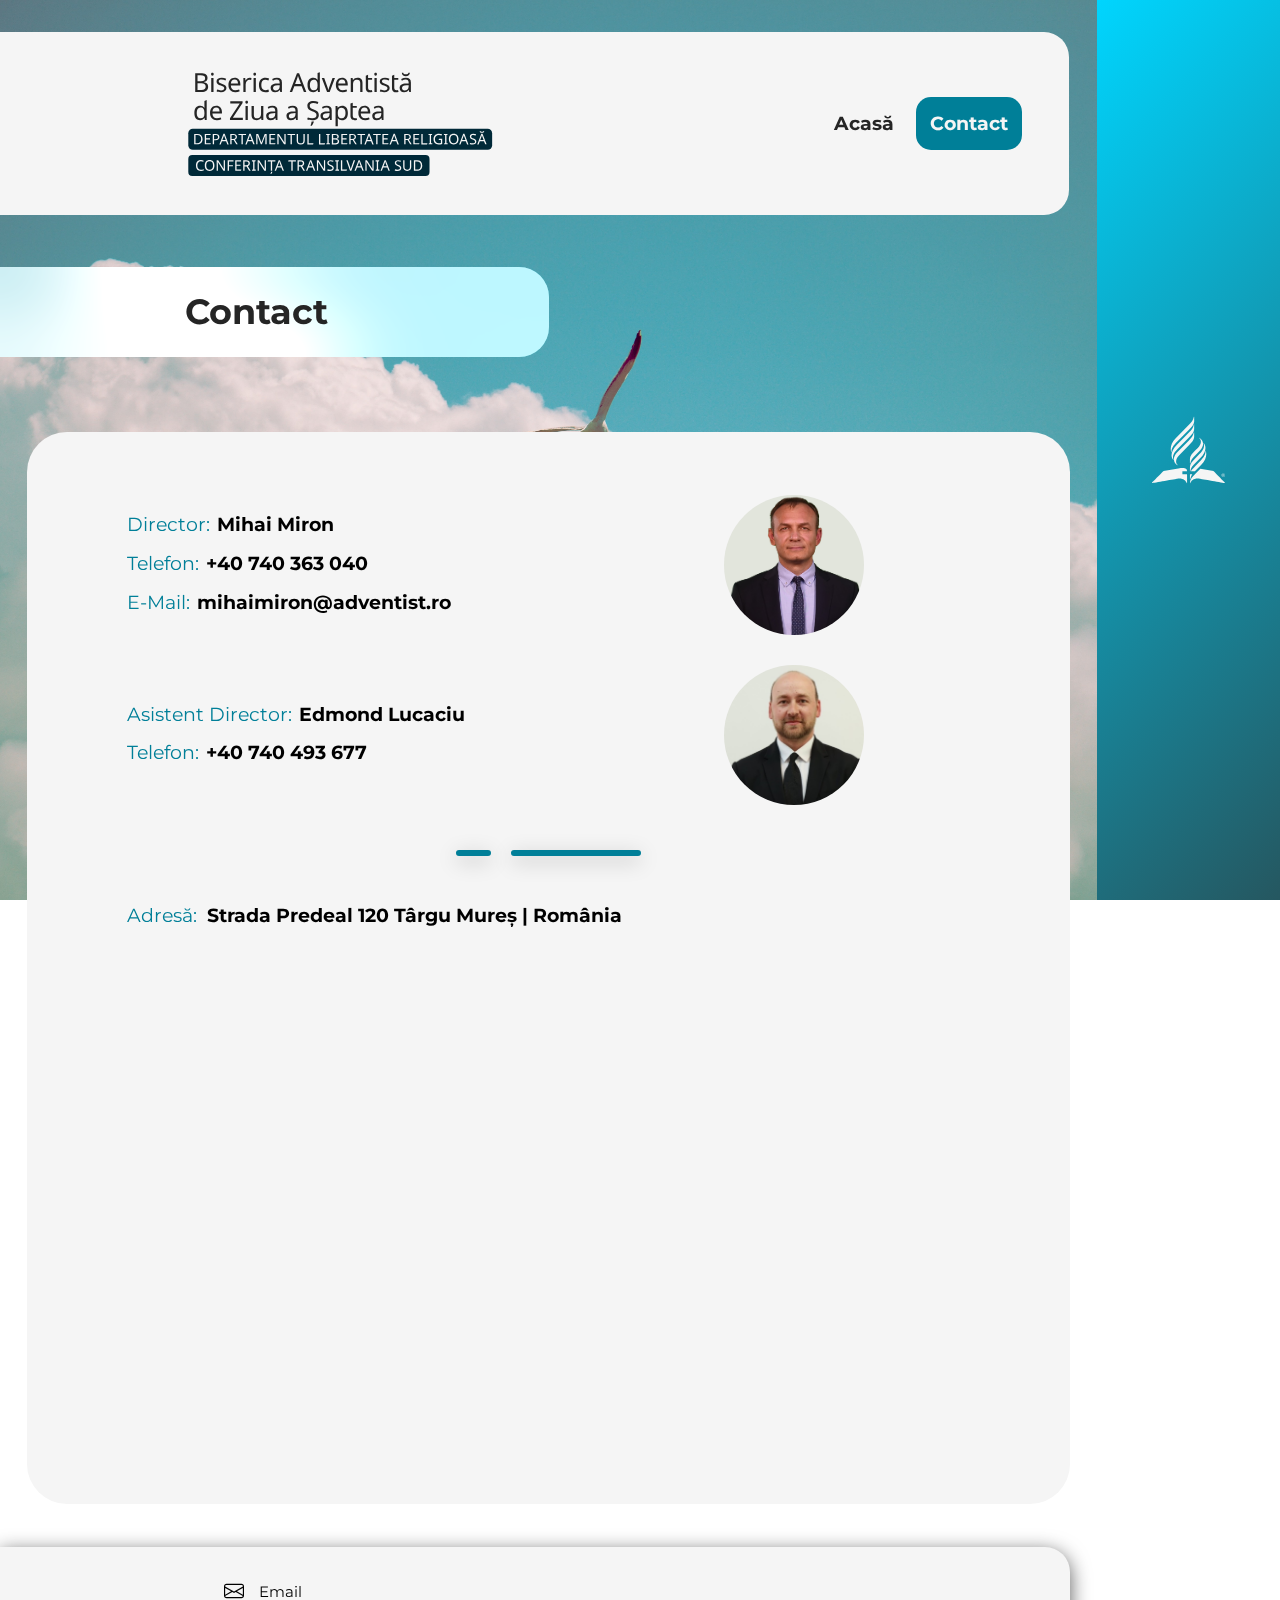
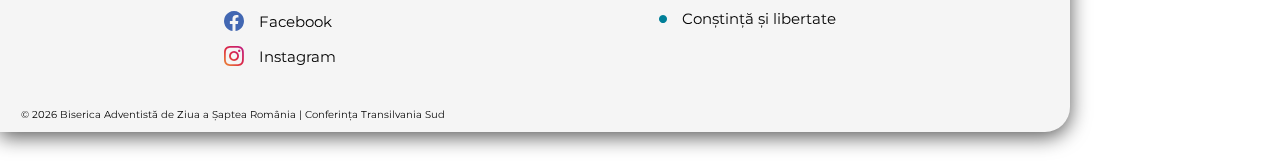
==== commit ffa4968a: "fixed landscape menu" ====
--- a/contact.html
+++ b/contact.html
@@ -85,7 +85,7 @@
                         </a>
                     </li>
                     <li class="nav-item">
-                        <a class="navbar-button  active-tab" href="./contact.html">
+                        <a class="navbar-button active-tab" href="./contact.html">
                             <span>Contact</span>
                         </a>
                     </li>
--- a/css/styles.css
+++ b/css/styles.css
@@ -42,6 +42,12 @@
     width: 85.72%;
 }
 
+/* --- Remove events button --- */
+.menu-button-fade-2,
+.nav-item:nth-child(2) {
+    display: none;
+}
+
 /* --- Fade In/Out classes --- */
 
 .reveal {
@@ -171,6 +177,7 @@
     transition: 0.3s;
     font-size: 40px;
     max-width: 0;
+    font-size: 2vmax;
 }
 
 .overlay-link:hover,
@@ -499,7 +506,7 @@
 }
 
 .menu-useful-links {
-    padding: 10vh 0 0 0;
+    padding: 7vh 0 0 0;
 }
 
 .menu-useful-links-button {
@@ -591,10 +598,6 @@
         font-size: 25px;
     }
 
-    .overlay-link {
-        font-size: 30px
-    }
-
     .overlay-p {
         font-size: .7rem;
     }
@@ -605,7 +608,6 @@
 
     .church-name-logo {
         width: 12rem;
-
     }
 
     .desktop-navbar {
@@ -661,10 +663,6 @@
         font-size: 30px;
     }
 
-    .banner {
-        background-attachment: scroll;
-    }
-
     .navbar-toggler {
         visibility: visible;
     }
@@ -723,8 +721,6 @@
     .useful-links-button {
         padding-bottom: 30px;
     }
-
-
 }
 
 @media (max-width: 992px) {
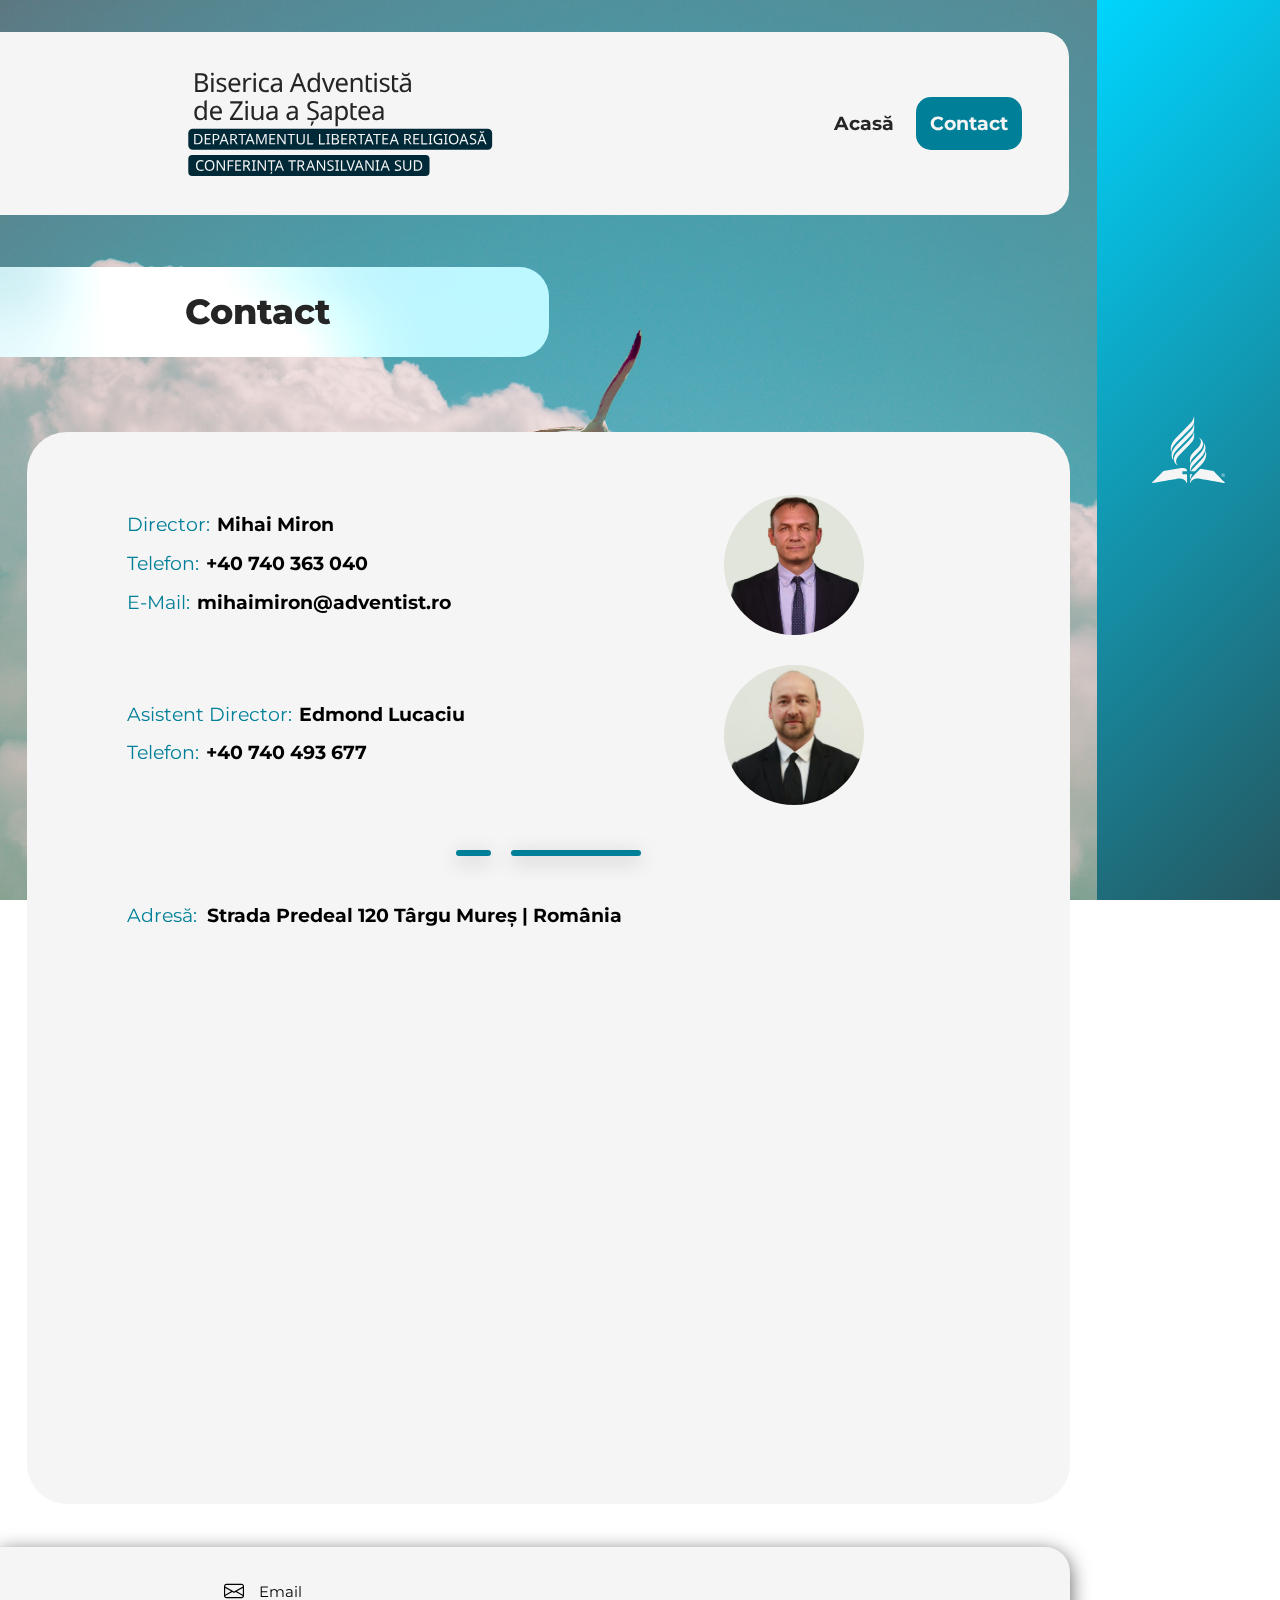
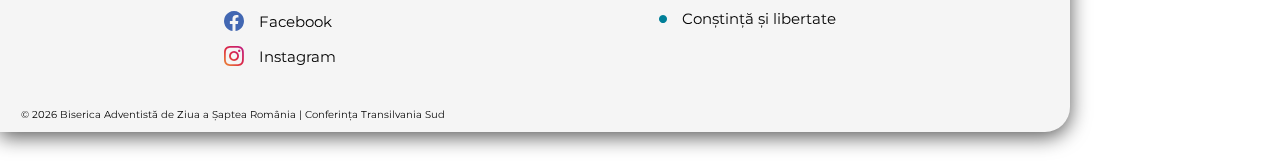
==== commit 8106a962: "blur bg on scroll up btn and changing font style" ====
--- a/contact.html
+++ b/contact.html
@@ -100,9 +100,11 @@
             </div>
         </nav>
         <!-- Scroll To Top Button -->
-        <button type="button" class="scroll-to-top-btn" id="scroll-to-top-btn">
-            <i class="bi bi-chevron-bar-up"></i>
-        </button>
+        <div class="scroll-to-top-container" id="scroll-to-top-btn">
+            <button type="button" class="scroll-to-top-btn" id="scroll-to-top-btn">
+                <i class="bi bi-chevron-bar-up"></i>
+            </button>
+        </div>
         <!-- Background Image -->
         <div class="img-src"></div>
         <!-- Main -->
--- a/css/styles.css
+++ b/css/styles.css
@@ -176,6 +176,8 @@
     display: block;
     transition: 0.3s;
     font-size: 40px;
+    font-weight: 800;
+    letter-spacing: 2px;
     max-width: 0;
     font-size: 2vmax;
 }
@@ -226,7 +228,7 @@
 
 .overlay-p {
     color: whitesmoke;
-    font-size: 1.2rem;
+    font-size: 1rem;
     cursor: default;
 }
 
@@ -262,6 +264,10 @@
 
 .sabbath-column:hover:before {
     opacity: 1;
+    cursor: pointer;
+}
+
+.symbol:hover {
     cursor: pointer;
 }
 
@@ -537,6 +543,25 @@
 }
 
 /* Scroll Up Button */
+.scroll-to-top-container {
+    -webkit-backdrop-filter: blur(10px) contrast(90%);
+    backdrop-filter: blur(10px) contrast(90%);
+    display: inline-block;
+    position: fixed;
+    border: none;
+    height: 60px;
+    width: 60px;
+    margin: 0 5px;
+    z-index: 100;
+    bottom: 50px;
+    right: 1.5%;
+    border-radius: 50px;
+    opacity: 0;
+    transform: translateY(150px);
+    transition: all .5s ease;
+    box-shadow: 0px 0px 20px rgba(0, 0, 0, 0.5);
+}
+
 .scroll-to-top-btn {
     display: inline-block;
     position: fixed;
@@ -544,25 +569,15 @@
     color: #f5f5f5;
     height: 60px;
     width: 60px;
-    margin: 0 5px;
     overflow: hidden;
     background: #002938;
+    opacity: 0.65;
     border-radius: 50px;
     cursor: pointer;
     align-items: center;
     justify-content: center;
     text-align: center;
-    bottom: 50px;
-    right: 1.5%;
-    z-index: 100;
-    opacity: 0;
-    transform: translateY(150px);
     transition: all .5s ease;
-    box-shadow: 0px 5px 20px rgba(0, 0, 0, 0.65);
-}
-
-.scroll-to-top-btn:hover {
-    opacity: 1;
 }
 
 i.bi.bi-chevron-bar-up {
@@ -570,7 +585,7 @@
 }
 
 .show-btn {
-    opacity: 0.75;
+    opacity: 1;
     transform: translateY(0px);
 }
 
@@ -596,6 +611,10 @@
 
     .banner-button {
         font-size: 25px;
+    }
+
+    .overlay-link {
+        font-size: 5vh;
     }
 
     .overlay-p {
--- a/css/contact-style.css
+++ b/css/contact-style.css
@@ -10,7 +10,7 @@
     padding-right: 10%;
     top: 40%;
     color: #252525;
-    font-weight: 700;
+    font-weight: 800;
     cursor: default;
     border-radius: 0 30px 30px 0;
     margin-bottom: 0;
